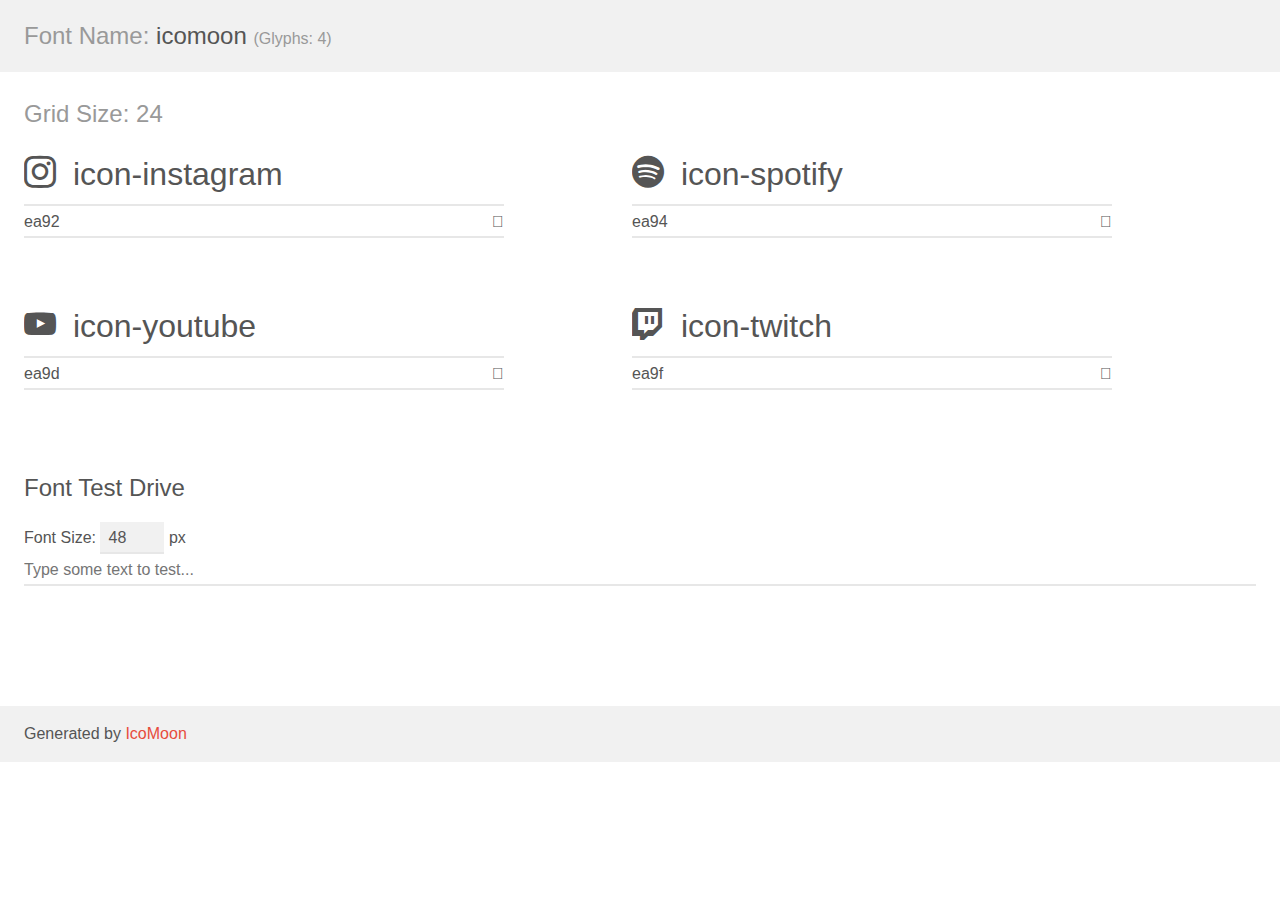
==== assets/demo.html @ dc66abd1 "first commit" ====
<!doctype html>
<html>
<head>
    <meta charset="utf-8">
    <title>IcoMoon Demo</title>
    <meta name="description" content="An Icon Font Generated By IcoMoon.io">
    <meta name="viewport" content="width=device-width, initial-scale=1">
    <link rel="stylesheet" href="demo-files/demo.css">
    <link rel="stylesheet" href="style.css"></head>
<body>
    <div class="bgc1 clearfix">
        <h1 class="mhmm mvm"><span class="fgc1">Font Name:</span> icomoon <small class="fgc1">(Glyphs:&nbsp;4)</small></h1>
    </div>
    <div class="clearfix mhl ptl">
        <h1 class="mvm mtn fgc1">Grid Size: 24</h1>
        <div class="glyph fs1">
            <div class="clearfix bshadow0 pbs">
                <span class="icon-instagram"></span>
                <span class="mls"> icon-instagram</span>
            </div>
            <fieldset class="fs0 size1of1 clearfix hidden-false">
                <input type="text" readonly value="ea92" class="unit size1of2" />
                <input type="text" maxlength="1" readonly value="&#xea92;" class="unitRight size1of2 talign-right" />
            </fieldset>
            <div class="fs0 bshadow0 clearfix hidden-true">
                <span class="unit pvs fgc1">liga: </span>
                <input type="text" readonly value="instagram, brand12" class="liga unitRight" />
            </div>
        </div>
        <div class="glyph fs1">
            <div class="clearfix bshadow0 pbs">
                <span class="icon-spotify"></span>
                <span class="mls"> icon-spotify</span>
            </div>
            <fieldset class="fs0 size1of1 clearfix hidden-false">
                <input type="text" readonly value="ea94" class="unit size1of2" />
                <input type="text" maxlength="1" readonly value="&#xea94;" class="unitRight size1of2 talign-right" />
            </fieldset>
            <div class="fs0 bshadow0 clearfix hidden-true">
                <span class="unit pvs fgc1">liga: </span>
                <input type="text" readonly value="spotify, brand14" class="liga unitRight" />
            </div>
        </div>
        <div class="glyph fs1">
            <div class="clearfix bshadow0 pbs">
                <span class="icon-youtube"></span>
                <span class="mls"> icon-youtube</span>
            </div>
            <fieldset class="fs0 size1of1 clearfix hidden-false">
                <input type="text" readonly value="ea9d" class="unit size1of2" />
                <input type="text" maxlength="1" readonly value="&#xea9d;" class="unitRight size1of2 talign-right" />
            </fieldset>
            <div class="fs0 bshadow0 clearfix hidden-true">
                <span class="unit pvs fgc1">liga: </span>
                <input type="text" readonly value="youtube, brand21" class="liga unitRight" />
            </div>
        </div>
        <div class="glyph fs1">
            <div class="clearfix bshadow0 pbs">
                <span class="icon-twitch"></span>
                <span class="mls"> icon-twitch</span>
            </div>
            <fieldset class="fs0 size1of1 clearfix hidden-false">
                <input type="text" readonly value="ea9f" class="unit size1of2" />
                <input type="text" maxlength="1" readonly value="&#xea9f;" class="unitRight size1of2 talign-right" />
            </fieldset>
            <div class="fs0 bshadow0 clearfix hidden-true">
                <span class="unit pvs fgc1">liga: </span>
                <input type="text" readonly value="twitch, brand23" class="liga unitRight" />
            </div>
        </div>
    </div>

    <!--[if gt IE 8]><!-->
    <div class="mhl clearfix mbl">
        <h1>Font Test Drive</h1>
        <label>
            Font Size: <input id="fontSize" type="number" class="textbox0 mbm"
            min="8" value="48" />
            px
        </label>
        <input id="testText" type="text" class="phl size1of1 mvl"
        placeholder="Type some text to test..." value=""/>
        <div id="testDrive" class="icon-" style="font-family: icomoon">&nbsp;
        </div>
    </div>
    <!--<![endif]-->
    <div class="bgc1 clearfix">
        <p class="mhl">Generated by <a href="https://icomoon.io/app">IcoMoon</a></p>
    </div>

    <script src="demo-files/demo.js"></script>
</body>
</html>
---- assets/demo-files/demo.css ----
body {
  padding: 0;
  margin: 0;
  font-family: sans-serif;
  font-size: 1em;
  line-height: 1.5;
  color: #555;
  background: #fff;
}
h1 {
  font-size: 1.5em;
  font-weight: normal;
}
small {
  font-size: .66666667em;
}
a {
  color: #e74c3c;
  text-decoration: none;
}
a:hover, a:focus {
  box-shadow: 0 1px #e74c3c;
}
.bshadow0, input {
  box-shadow: inset 0 -2px #e7e7e7;
}
input:hover {
  box-shadow: inset 0 -2px #ccc;
}
input, fieldset {
  font-family: sans-serif;
  font-size: 1em;
  margin: 0;
  padding: 0;
  border: 0;
}
input {
  color: inherit;
  line-height: 1.5;
  height: 1.5em;
  padding: .25em 0;
}
input:focus {
  outline: none;
  box-shadow: inset 0 -2px #449fdb;
}
.glyph {
  font-size: 16px;
  width: 15em;
  padding-bottom: 1em;
  margin-right: 4em;
  margin-bottom: 1em;
  float: left;
  overflow: hidden;
}
.liga {
  width: 80%;
  width: calc(100% - 2.5em);
}
.talign-right {
  text-align: right;
}
.talign-center {
  text-align: center;
}
.bgc1 {
  background: #f1f1f1;
}
.fgc1 {
  color: #999;
}
.fgc0 {
  color: #000;
}
p {
  margin-top: 1em;
  margin-bottom: 1em;
}
.mvm {
  margin-top: .75em;
  margin-bottom: .75em;
}
.mtn {
  margin-top: 0;
}
.mtl, .mal {
  margin-top: 1.5em;
}
.mbl, .mal {
  margin-bottom: 1.5em;
}
.mal, .mhl {
  margin-left: 1.5em;
  margin-right: 1.5em;
}
.mhmm {
  margin-left: 1em;
  margin-right: 1em;
}
.mls {
  margin-left: .25em;
}
.ptl {
  padding-top: 1.5em;
}
.pbs, .pvs {
  padding-bottom: .25em;
}
.pvs, .pts {
  padding-top: .25em;
}
.unit {
  float: left;
}
.unitRight {
  float: right;
}
.size1of2 {
  width: 50%;
}
.size1of1 {
  width: 100%;
}
.clearfix:before, .clearfix:after {
  content: " ";
  display: table;
}
.clearfix:after {
  clear: both;
}
.hidden-true {
  display: none;
}
.textbox0 {
  width: 3em;
  background: #f1f1f1;
  padding: .25em .5em;
  line-height: 1.5;
  height: 1.5em;
}
#testDrive {
  display: block;
  padding-top: 24px;
  line-height: 1.5;
}
.fs0 {
  font-size: 16px;
}
.fs1 {
  font-size: 32px;
}
---- assets/style.css ----
@font-face {
  font-family: 'icomoon';
  src:  url('fonts/icomoon.eot?yrsnva');
  src:  url('fonts/icomoon.eot?yrsnva#iefix') format('embedded-opentype'),
    url('fonts/icomoon.ttf?yrsnva') format('truetype'),
    url('fonts/icomoon.woff?yrsnva') format('woff'),
    url('fonts/icomoon.svg?yrsnva#icomoon') format('svg');
  font-weight: normal;
  font-style: normal;
  font-display: block;
}

[class^="icon-"], [class*=" icon-"] {
  /* use !important to prevent issues with browser extensions that change fonts */
  font-family: 'icomoon' !important;
  speak: never;
  font-style: normal;
  font-weight: normal;
  font-variant: normal;
  text-transform: none;
  line-height: 1;

  /* Better Font Rendering =========== */
  -webkit-font-smoothing: antialiased;
  -moz-osx-font-smoothing: grayscale;
}

.icon-instagram:before {
  content: "\ea92";
}
.icon-spotify:before {
  content: "\ea94";
}
.icon-youtube:before {
  content: "\ea9d";
}
.icon-twitch:before {
  content: "\ea9f";
}
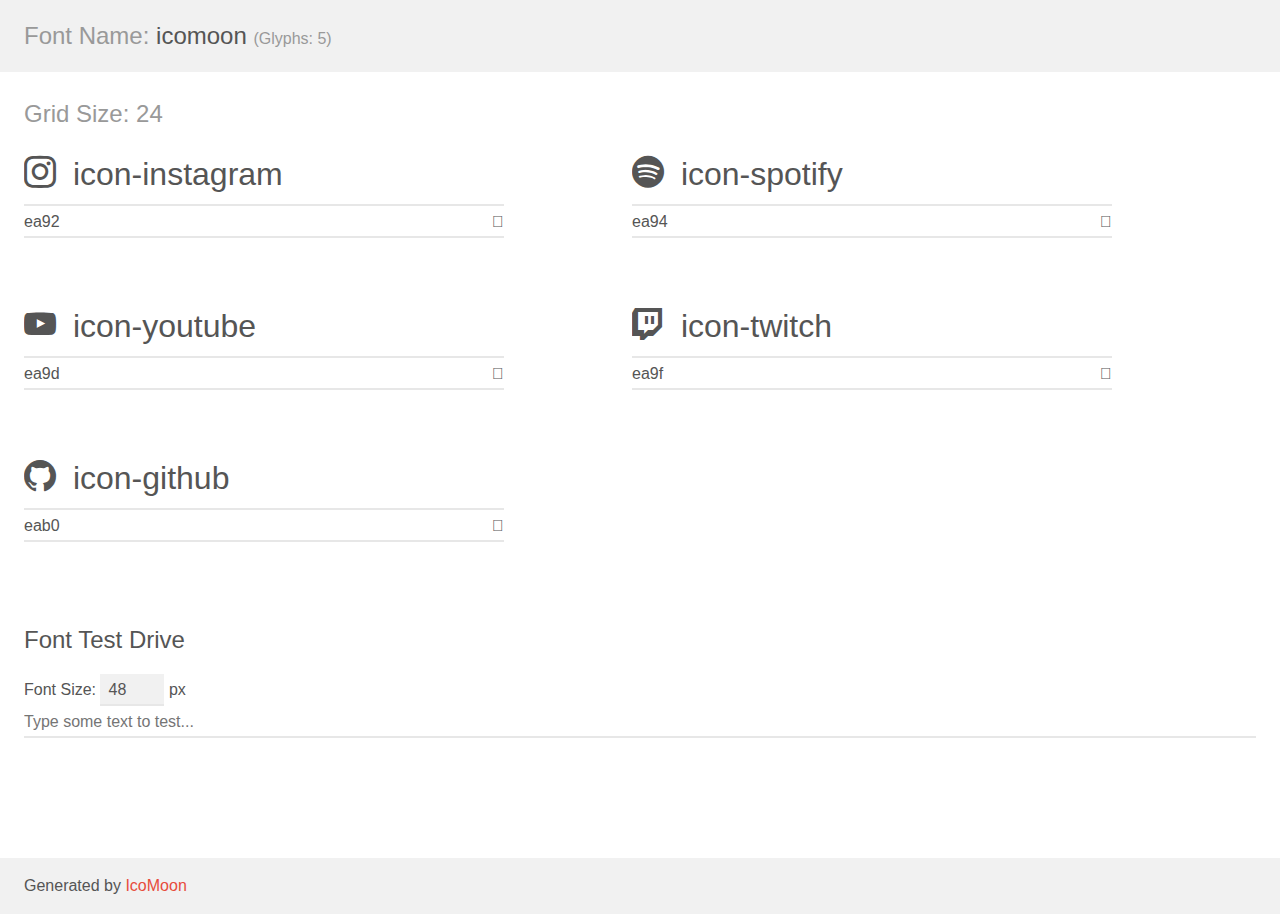
==== commit e536f4d5: "Segundo commit" ====
--- a/assets/demo.html
+++ b/assets/demo.html
@@ -9,7 +9,7 @@
     <link rel="stylesheet" href="style.css"></head>
 <body>
     <div class="bgc1 clearfix">
-        <h1 class="mhmm mvm"><span class="fgc1">Font Name:</span> icomoon <small class="fgc1">(Glyphs:&nbsp;4)</small></h1>
+        <h1 class="mhmm mvm"><span class="fgc1">Font Name:</span> icomoon <small class="fgc1">(Glyphs:&nbsp;5)</small></h1>
     </div>
     <div class="clearfix mhl ptl">
         <h1 class="mvm mtn fgc1">Grid Size: 24</h1>
@@ -69,6 +69,20 @@
                 <input type="text" readonly value="twitch, brand23" class="liga unitRight" />
             </div>
         </div>
+        <div class="glyph fs1">
+            <div class="clearfix bshadow0 pbs">
+                <span class="icon-github"></span>
+                <span class="mls"> icon-github</span>
+            </div>
+            <fieldset class="fs0 size1of1 clearfix hidden-false">
+                <input type="text" readonly value="eab0" class="unit size1of2" />
+                <input type="text" maxlength="1" readonly value="&#xeab0;" class="unitRight size1of2 talign-right" />
+            </fieldset>
+            <div class="fs0 bshadow0 clearfix hidden-true">
+                <span class="unit pvs fgc1">liga: </span>
+                <input type="text" readonly value="github, brand40" class="liga unitRight" />
+            </div>
+        </div>
     </div>
 
     <!--[if gt IE 8]><!-->
--- a/assets/style.css
+++ b/assets/style.css
@@ -1,10 +1,10 @@
 @font-face {
   font-family: 'icomoon';
-  src:  url('fonts/icomoon.eot?yrsnva');
-  src:  url('fonts/icomoon.eot?yrsnva#iefix') format('embedded-opentype'),
-    url('fonts/icomoon.ttf?yrsnva') format('truetype'),
-    url('fonts/icomoon.woff?yrsnva') format('woff'),
-    url('fonts/icomoon.svg?yrsnva#icomoon') format('svg');
+  src:  url('fonts/icomoon.eot?yii2g3');
+  src:  url('fonts/icomoon.eot?yii2g3#iefix') format('embedded-opentype'),
+    url('fonts/icomoon.ttf?yii2g3') format('truetype'),
+    url('fonts/icomoon.woff?yii2g3') format('woff'),
+    url('fonts/icomoon.svg?yii2g3#icomoon') format('svg');
   font-weight: normal;
   font-style: normal;
   font-display: block;
@@ -37,3 +37,6 @@
 .icon-twitch:before {
   content: "\ea9f";
 }
+.icon-github:before {
+  content: "\eab0";
+}
